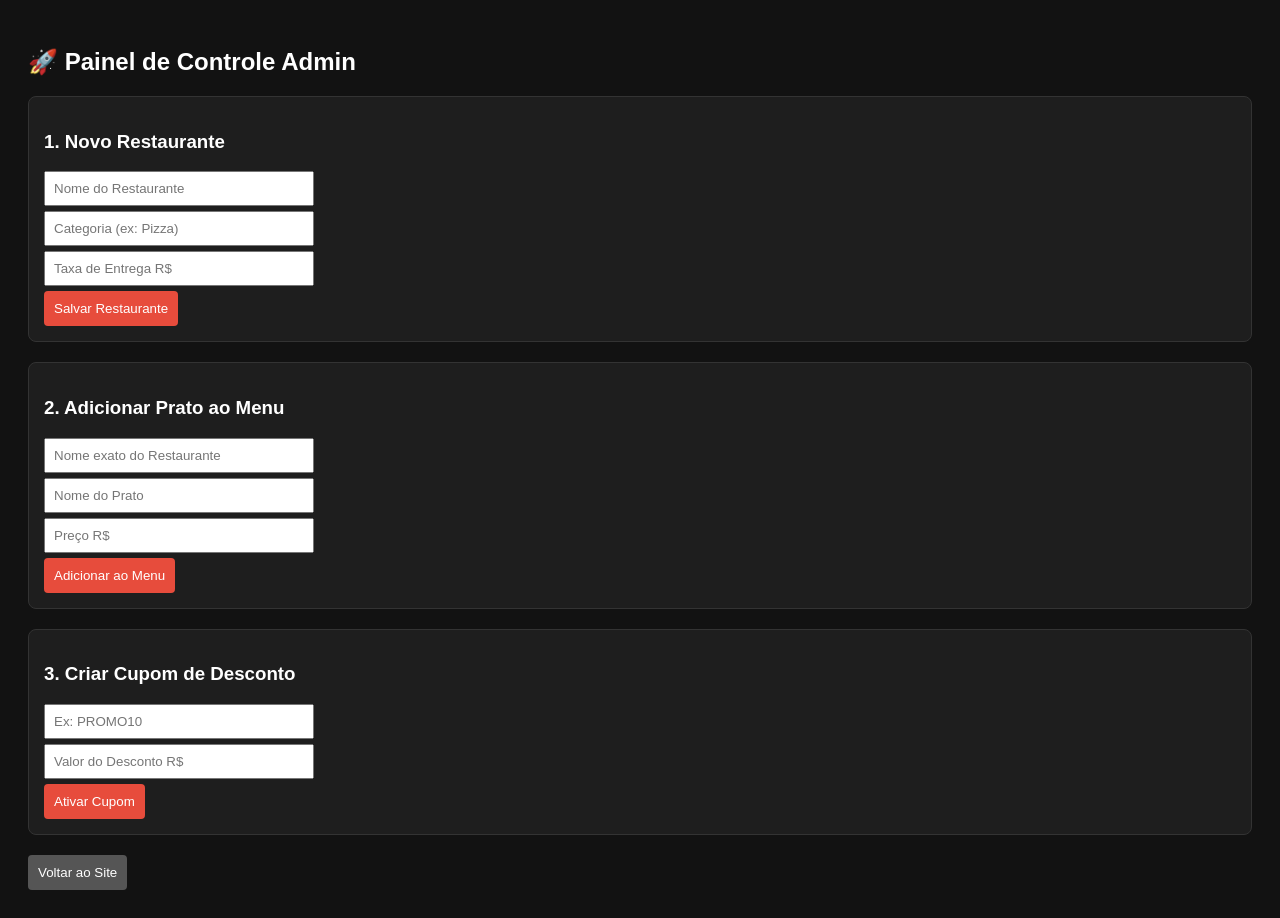
==== Daniel.maia/projeto_ifood/admin.html @ 391b9cb0 "Criação da interface de administrador Criação da interface de gerenciamento exclusiva para o nível d" ====
<!DOCTYPE html>
<html lang="pt-br">
<head>
    <meta charset="UTF-8">
    <title>Admin - DanielzinhoFoods</title>
    <style>
        body { font-family: sans-serif; padding: 20px; background: #121212; color: white; }
        .box { background: #1e1e1e; padding: 15px; border-radius: 8px; margin-bottom: 20px; border: 1px solid #333; }
        input { padding: 8px; margin: 5px 0; display: block; width: 250px; }
        button { padding: 10px; background: #e74c3c; color: white; border: none; cursor: pointer; border-radius: 4px; }
    </style>
</head>
<body>
    <h2>🚀 Painel de Controle Admin</h2>

    <div class="box">
        <h3>1. Novo Restaurante</h3>
        <input type="text" id="resNome" placeholder="Nome do Restaurante">
        <input type="text" id="resCat" placeholder="Categoria (ex: Pizza)">
        <input type="number" id="resTaxa" placeholder="Taxa de Entrega R$">
        <button onclick="apiPost('/api/admin/cadastrar-restaurante', {nome: resNome.value, categoria: resCat.value, taxa: resTaxa.value})">Salvar Restaurante</button>
    </div>

    <div class="box">
        <h3>2. Adicionar Prato ao Menu</h3>
        <input type="text" id="menuRes" placeholder="Nome exato do Restaurante">
        <input type="text" id="menuNome" placeholder="Nome do Prato">
        <input type="number" id="menuPreco" placeholder="Preço R$">
        <button onclick="apiPost('/api/admin/adicionar-item', {restaurante: menuRes.value, nome: menuNome.value, preco: menuPreco.value})">Adicionar ao Menu</button>
    </div>

    <div class="box">
        <h3>3. Criar Cupom de Desconto</h3>
        <input type="text" id="cupomCod" placeholder="Ex: PROMO10">
        <input type="number" id="cupomValor" placeholder="Valor do Desconto R$">
        <button onclick="apiPost('/api/admin/cadastrar-cupom', {codigo: cupomCod.value, valor: cupomValor.value})">Ativar Cupom</button>
    </div>

    <button onclick="location.href='home.html'" style="background: #555;">Voltar ao Site</button>

    <script>
        async function apiPost(rota, dados) {
            await fetch("http://127.0.0.1:5001" + rota, {
                method: 'POST',
                headers: {'Content-Type': 'application/json'},
                body: JSON.stringify(dados)
            });
            alert("Operação realizada!");
        }
    </script>
</body>
</html>
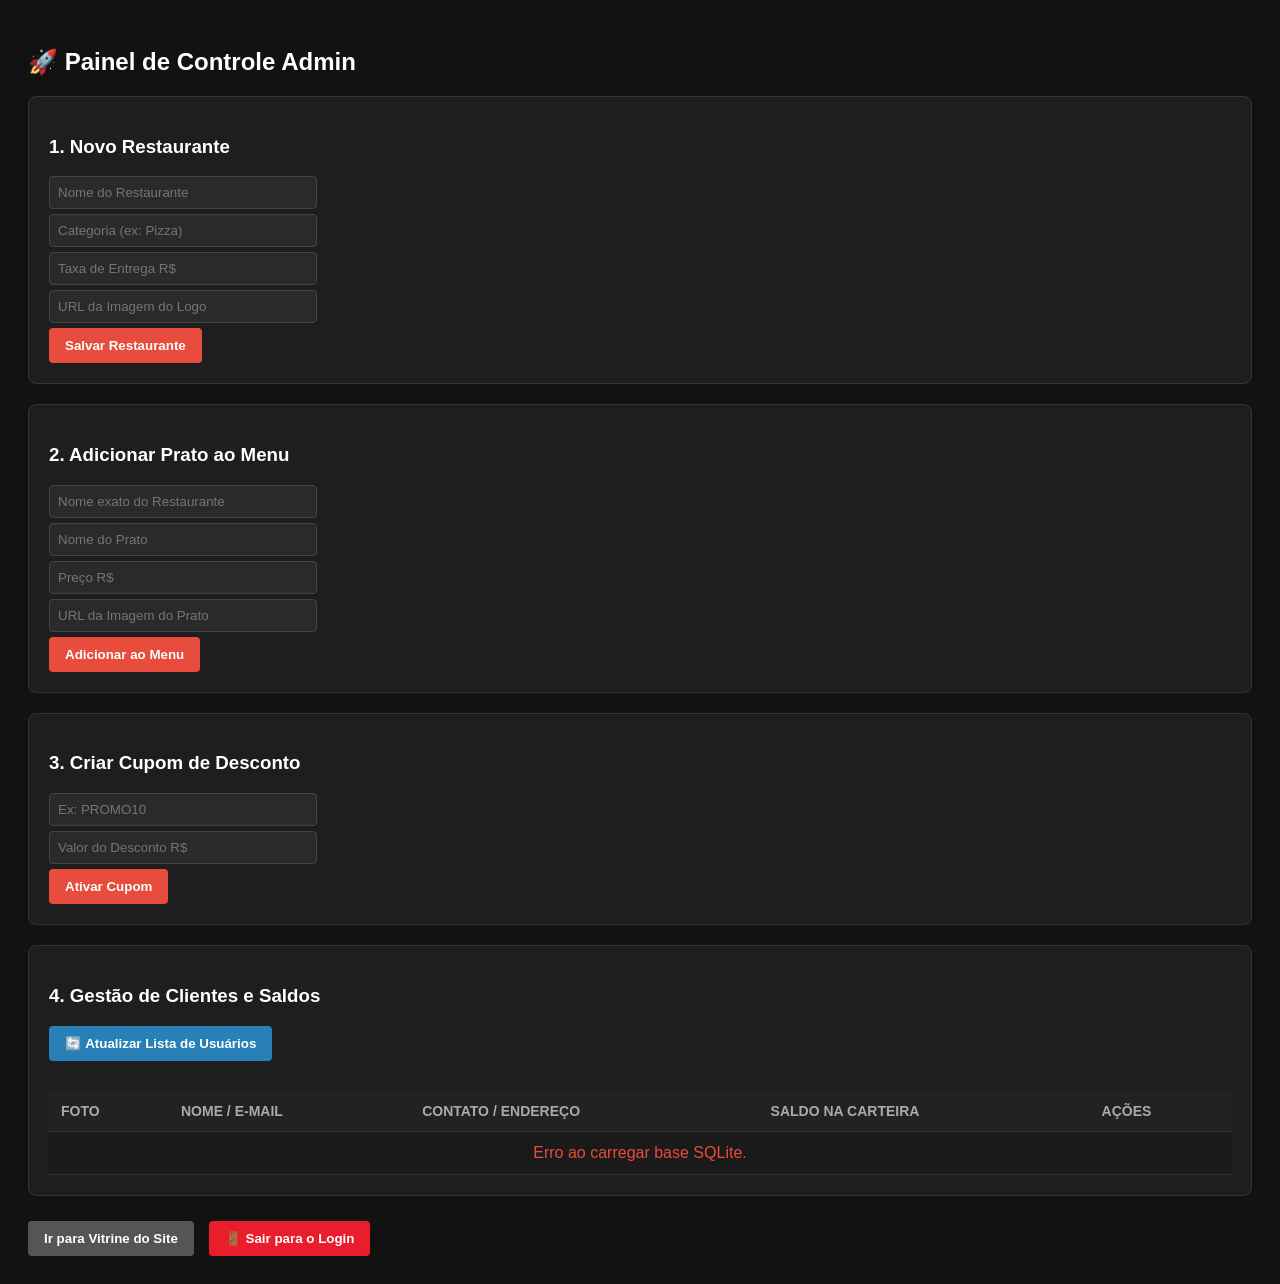
==== commit 6ceb285f: "feat(html): cria painel de controle administrativo completo - Estruturação dos blocos de cadastro de" ====
--- a/Daniel.maia/projeto_ifood/admin.html
+++ b/Daniel.maia/projeto_ifood/admin.html
@@ -5,9 +5,16 @@
     <title>Admin - DanielzinhoFoods</title>
     <style>
         body { font-family: sans-serif; padding: 20px; background: #121212; color: white; }
-        .box { background: #1e1e1e; padding: 15px; border-radius: 8px; margin-bottom: 20px; border: 1px solid #333; }
-        input { padding: 8px; margin: 5px 0; display: block; width: 250px; }
-        button { padding: 10px; background: #e74c3c; color: white; border: none; cursor: pointer; border-radius: 4px; }
+        .box { background: #1e1e1e; padding: 20px; border-radius: 8px; margin-bottom: 20px; border: 1px solid #333; }
+        input, select { padding: 8px; margin: 5px 0; display: block; width: 250px; background: #2a2a2a; color: white; border: 1px solid #444; border-radius: 4px; }
+        button { padding: 10px 16px; background: #e74c3c; color: white; border: none; cursor: pointer; border-radius: 4px; font-weight: bold; }
+        button:hover { background: #c0392b; }
+        table { width: 100%; border-collapse: collapse; margin-top: 15px; background: #1a1a1a; }
+        th, td { padding: 12px; text-align: left; border-bottom: 1px solid #333; }
+        th { background: #222; font-size: 14px; text-transform: uppercase; color: #aaa; }
+        tr:hover { background: #242424; }
+        
+        .botoes-rodape { display: flex; gap: 15px; margin-top: 25px; }
     </style>
 </head>
 <body>
@@ -18,7 +25,8 @@
         <input type="text" id="resNome" placeholder="Nome do Restaurante">
         <input type="text" id="resCat" placeholder="Categoria (ex: Pizza)">
         <input type="number" id="resTaxa" placeholder="Taxa de Entrega R$">
-        <button onclick="apiPost('/api/admin/cadastrar-restaurante', {nome: resNome.value, categoria: resCat.value, taxa: resTaxa.value})">Salvar Restaurante</button>
+        <input type="text" id="resFoto" placeholder="URL da Imagem do Logo">
+        <button onclick="apiPost('/api/admin/cadastrar-restaurante', {nome: resNome.value, categoria: resCat.value, taxa: resTaxa.value, foto_url: resFoto.value})">Salvar Restaurante</button>
     </div>
 
     <div class="box">
@@ -26,7 +34,8 @@
         <input type="text" id="menuRes" placeholder="Nome exato do Restaurante">
         <input type="text" id="menuNome" placeholder="Nome do Prato">
         <input type="number" id="menuPreco" placeholder="Preço R$">
-        <button onclick="apiPost('/api/admin/adicionar-item', {restaurante: menuRes.value, nome: menuNome.value, preco: menuPreco.value})">Adicionar ao Menu</button>
+        <input type="text" id="menuFoto" placeholder="URL da Imagem do Prato">
+        <button onclick="apiPost('/api/admin/adicionar-item', {restaurante: menuRes.value, nome: menuNome.value, preco: menuPreco.value, foto_url: menuFoto.value})">Adicionar ao Menu</button>
     </div>
 
     <div class="box">
@@ -36,17 +45,52 @@
         <button onclick="apiPost('/api/admin/cadastrar-cupom', {codigo: cupomCod.value, valor: cupomValor.value})">Ativar Cupom</button>
     </div>
 
-    <button onclick="location.href='home.html'" style="background: #555;">Voltar ao Site</button>
+    <div class="box">
+        <h3>4. Gestão de Clientes e Saldos</h3>
+        <button onclick="adminCarregarUsuarios()" style="background:#2980b9; margin-bottom:15px;">🔄 Atualizar Lista de Usuários</button>
+        
+        <table>
+            <thead>
+                <tr>
+                    <th>Foto</th>
+                    <th>Nome / E-mail</th>
+                    <th>Contato / Endereço</th>
+                    <th>Saldo na Carteira</th>
+                    <th>Ações</th>
+                </tr>
+            </thead>
+            <tbody id="tabelaUsuarios">
+                <tr>
+                    <td colspan="5" style="text-align: center; color: gray;">Carregando usuários...</td>
+                </tr>
+            </tbody>
+        </table>
+    </div>
 
+    <div class="botoes-rodape">
+        <button onclick="location.href='home.html'" style="background: #555;">Ir para Vitrine do Site</button>
+        <button onclick="logout()" style="background: #ea1d2c;">🚪 Sair para o Login</button>
+    </div>
+
+    <script src="js/script.js"></script>
     <script>
         async function apiPost(rota, dados) {
-            await fetch("http://127.0.0.1:5001" + rota, {
+            const reply = await fetch("http://127.0.0.1:5001" + rota, {
                 method: 'POST',
                 headers: {'Content-Type': 'application/json'},
                 body: JSON.stringify(dados)
             });
-            alert("Operação realizada!");
+            if (reply.ok) {
+                alert("Operação realizada com sucesso!");
+                if(!rota.includes("cupom")) adminCarregarUsuarios();
+            } else {
+                alert("Houve um erro na operação.");
+            }
         }
+        
+        document.addEventListener("DOMContentLoaded", () => {
+            adminCarregarUsuarios();
+        });
     </script>
 </body>
-</html>+</html>
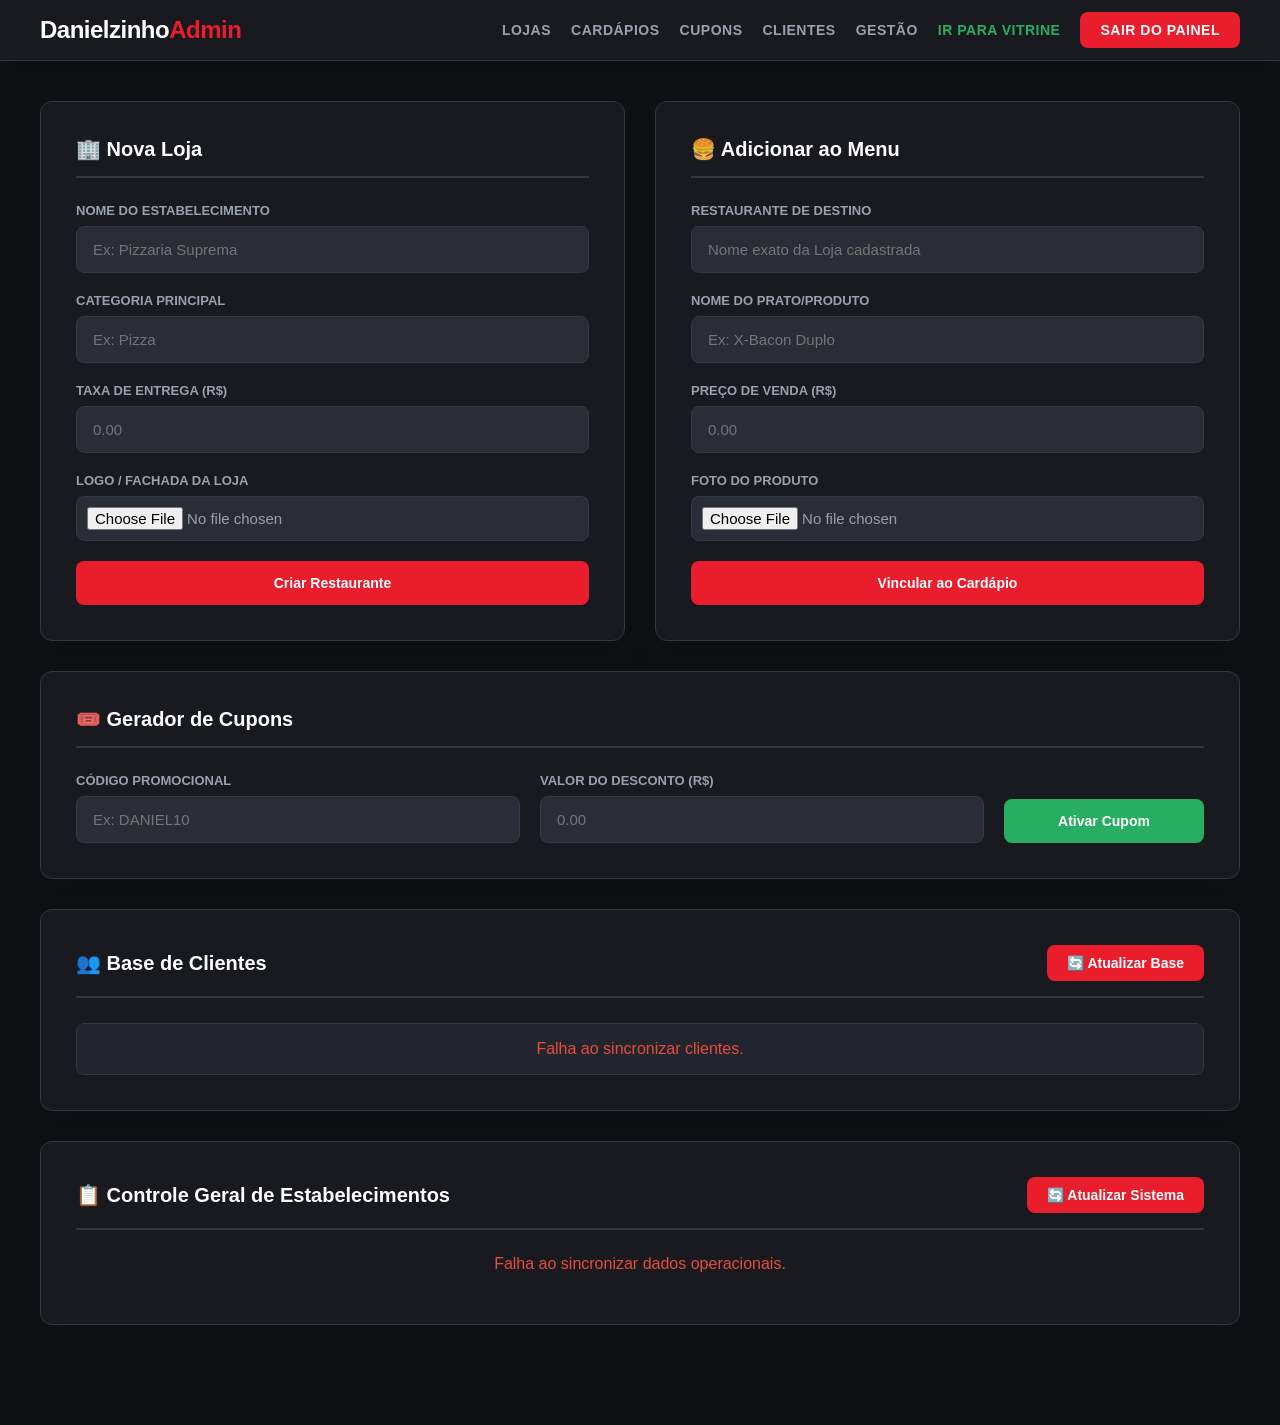
==== commit 451dd489: "Refactor admin.html with updated styles and structure Registra o novo layout profissional usando CSS" ====
--- a/Daniel.maia/projeto_ifood/admin.html
+++ b/Daniel.maia/projeto_ifood/admin.html
@@ -2,78 +2,264 @@
 <html lang="pt-br">
 <head>
     <meta charset="UTF-8">
-    <title>Admin - DanielzinhoFoods</title>
+    <title>Painel Admin - DanielzinhoFood</title>
     <style>
-        body { font-family: sans-serif; padding: 20px; background: #121212; color: white; }
-        .box { background: #1e1e1e; padding: 20px; border-radius: 8px; margin-bottom: 20px; border: 1px solid #333; }
-        input, select { padding: 8px; margin: 5px 0; display: block; width: 250px; background: #2a2a2a; color: white; border: 1px solid #444; border-radius: 4px; }
-        button { padding: 10px 16px; background: #e74c3c; color: white; border: none; cursor: pointer; border-radius: 4px; font-weight: bold; }
-        button:hover { background: #c0392b; }
-        table { width: 100%; border-collapse: collapse; margin-top: 15px; background: #1a1a1a; }
-        th, td { padding: 12px; text-align: left; border-bottom: 1px solid #333; }
-        th { background: #222; font-size: 14px; text-transform: uppercase; color: #aaa; }
-        tr:hover { background: #242424; }
-        
-        .botoes-rodape { display: flex; gap: 15px; margin-top: 25px; }
+        /* =========================================================
+           1. BASE E VARIÁVEIS GERAIS
+           ========================================================= */
+        :root {
+            --bg-body: #0f1115;
+            --bg-card: #181a20;
+            --bg-subcard: #22252e;
+            --bg-input: #2a2d35;
+            --border-color: #333842;
+            --primary: #ea1d2c;
+            --primary-hover: #c21825;
+            --success: #27ae60;
+            --success-hover: #219653;
+            --danger: #e74c3c;
+            --danger-hover: #c0392b;
+            --text-main: #ffffff;
+            --text-muted: #9aa0ac;
+        }
+
+        * { box-sizing: border-box; }
+        html { scroll-behavior: smooth; }
+        body { font-family: 'Inter', -apple-system, sans-serif; background: var(--bg-body); color: var(--text-main); margin: 0; padding: 0; padding-bottom: 60px; }
+        
+        /* =========================================================
+           2. NAVBAR PROFISSIONAL
+           ========================================================= */
+        .navbar-admin {
+            background: var(--bg-card);
+            padding: 16px 40px;
+            display: flex;
+            justify-content: space-between;
+            align-items: center;
+            border-bottom: 1px solid var(--border-color);
+            position: sticky; top: 0; z-index: 1000;
+            box-shadow: 0 4px 20px rgba(0,0,0,0.3);
+        }
+        .logo-admin { font-weight: 900; color: var(--text-main); font-size: 24px; letter-spacing: -0.5px; }
+        .logo-admin span { color: var(--primary); }
+        
+        .nav-links { display: flex; gap: 20px; list-style: none; margin: 0; padding: 0; align-items: center; }
+        .nav-links a { color: var(--text-muted); text-decoration: none; font-size: 14px; font-weight: 600; cursor: pointer; transition: 0.2s; text-transform: uppercase; letter-spacing: 0.5px;}
+        .nav-links a:hover { color: var(--text-main); }
+        
+        .btn-nav { background: var(--primary); color: white !important; padding: 10px 20px; border-radius: 8px; border: none; font-weight: bold; }
+        .btn-nav:hover { background: var(--primary-hover); }
+
+        /* =========================================================
+           3. ESTRUTURA DE GRID (CAIXAS MAIORES E AJUSTADAS)
+           ========================================================= */
+        .container-admin { 
+            padding: 40px; 
+            max-width: 1400px; /* Largura bem maior para telas profissionais */
+            margin: auto; 
+            display: grid; 
+            /* Caixas de cadastro no topo (2 por linha em telas grandes) */
+            grid-template-columns: repeat(auto-fit, minmax(450px, 1fr)); 
+            gap: 30px; 
+        }
+        
+        .full-width { grid-column: 1 / -1; }
+        
+        .box { 
+            background: var(--bg-card); 
+            padding: 35px; 
+            border-radius: 12px; 
+            border: 1px solid var(--border-color); 
+            box-shadow: 0 8px 30px rgba(0,0,0,0.2);
+            scroll-margin-top: 100px; 
+        }
+        
+        .box-header {
+            display: flex;
+            justify-content: space-between;
+            align-items: center;
+            border-bottom: 2px solid var(--border-color);
+            padding-bottom: 15px;
+            margin-bottom: 25px;
+        }
+
+        .box h3 { margin: 0; color: var(--text-main); font-size: 20px; }
+
+        /* =========================================================
+           4. FORMULÁRIOS PROFISSIONAIS
+           ========================================================= */
+        .form-group { margin-bottom: 20px; width: 100%; }
+        .form-group label { display: block; font-size: 13px; font-weight: 600; color: var(--text-muted); margin-bottom: 8px; text-transform: uppercase; }
+        
+        input { 
+            width: 100%; padding: 14px 16px; background: var(--bg-input); 
+            color: white; border: 1px solid var(--border-color); 
+            border-radius: 8px; font-size: 15px; transition: 0.2s; outline: none;
+        }
+        input:focus { border-color: var(--primary); box-shadow: 0 0 0 3px rgba(234, 29, 44, 0.15); }
+        input[type="file"] { padding: 10px; cursor: pointer; color: var(--text-muted); }
+
+        .btn-acao { color: white; border: none; padding: 14px 20px; border-radius: 8px; cursor: pointer; font-weight: bold; font-size: 14px; width: 100%; transition: 0.2s; text-align: center; }
+        .btn-primary { background: var(--primary); }
+        .btn-primary:hover { background: var(--primary-hover); }
+        .btn-success { background: var(--success); }
+        .btn-success:hover { background: var(--success-hover); }
+        .btn-danger { background: var(--danger); }
+        .btn-danger:hover { background: var(--danger-hover); }
+
+        /* =========================================================
+           5. TABELAS (CLIENTES E MENUS)
+           ========================================================= */
+        .table-wrap { overflow-x: auto; border-radius: 8px; border: 1px solid var(--border-color); }
+        table { width: 100%; border-collapse: collapse; min-width: 800px; background: var(--bg-subcard); }
+        th { background: #1c1e24; padding: 16px; text-align: left; font-size: 13px; color: var(--text-muted); text-transform: uppercase; letter-spacing: 0.5px; border-bottom: 2px solid var(--border-color); }
+        td { padding: 16px; border-bottom: 1px solid var(--border-color); vertical-align: middle; }
+        tr:last-child td { border-bottom: none; }
+        tr:hover { background: #262a33; }
+
+        /* =========================================================
+           6. GESTÃO DE LOJAS (O SEGREDO DO ALINHAMENTO)
+           ========================================================= */
+        .loja-card {
+            background: var(--bg-subcard);
+            border: 1px solid var(--border-color);
+            border-radius: 12px;
+            padding: 30px;
+            margin-bottom: 30px;
+        }
+
+        .loja-grid-top {
+            display: grid;
+            grid-template-columns: 90px 1fr 160px; /* Coluna 1: Foto | Coluna 2: Inputs | Coluna 3: Botões */
+            gap: 30px;
+            align-items: start;
+            border-bottom: 1px dashed var(--border-color);
+            padding-bottom: 25px;
+            margin-bottom: 25px;
+        }
+
+        .loja-inputs-grid {
+            display: grid;
+            grid-template-columns: repeat(auto-fit, minmax(200px, 1fr));
+            gap: 15px;
+        }
+
+        .loja-actions { display: flex; flex-direction: column; gap: 10px; }
+        
+        .img-zoom { cursor: zoom-in; transition: transform 0.2s; border-radius: 10px; }
+        .img-zoom:hover { transform: scale(1.05); }
+
+        /* Ajuste responsivo extremo */
+        @media (max-width: 900px) {
+            .loja-grid-top { grid-template-columns: 1fr; }
+            .loja-actions { flex-direction: row; }
+        }
     </style>
 </head>
 <body>
-    <h2>🚀 Painel de Controle Admin</h2>
-
-    <div class="box">
-        <h3>1. Novo Restaurante</h3>
-        <input type="text" id="resNome" placeholder="Nome do Restaurante">
-        <input type="text" id="resCat" placeholder="Categoria (ex: Pizza)">
-        <input type="number" id="resTaxa" placeholder="Taxa de Entrega R$">
-        <input type="text" id="resFoto" placeholder="URL da Imagem do Logo">
-        <button onclick="apiPost('/api/admin/cadastrar-restaurante', {nome: resNome.value, categoria: resCat.value, taxa: resTaxa.value, foto_url: resFoto.value})">Salvar Restaurante</button>
-    </div>
-
-    <div class="box">
-        <h3>2. Adicionar Prato ao Menu</h3>
-        <input type="text" id="menuRes" placeholder="Nome exato do Restaurante">
-        <input type="text" id="menuNome" placeholder="Nome do Prato">
-        <input type="number" id="menuPreco" placeholder="Preço R$">
-        <input type="text" id="menuFoto" placeholder="URL da Imagem do Prato">
-        <button onclick="apiPost('/api/admin/adicionar-item', {restaurante: menuRes.value, nome: menuNome.value, preco: menuPreco.value, foto_url: menuFoto.value})">Adicionar ao Menu</button>
-    </div>
-
-    <div class="box">
-        <h3>3. Criar Cupom de Desconto</h3>
-        <input type="text" id="cupomCod" placeholder="Ex: PROMO10">
-        <input type="number" id="cupomValor" placeholder="Valor do Desconto R$">
-        <button onclick="apiPost('/api/admin/cadastrar-cupom', {codigo: cupomCod.value, valor: cupomValor.value})">Ativar Cupom</button>
-    </div>
-
-    <div class="box">
-        <h3>4. Gestão de Clientes e Saldos</h3>
-        <button onclick="adminCarregarUsuarios()" style="background:#2980b9; margin-bottom:15px;">🔄 Atualizar Lista de Usuários</button>
-        
-        <table>
-            <thead>
-                <tr>
-                    <th>Foto</th>
-                    <th>Nome / E-mail</th>
-                    <th>Contato / Endereço</th>
-                    <th>Saldo na Carteira</th>
-                    <th>Ações</th>
-                </tr>
-            </thead>
-            <tbody id="tabelaUsuarios">
-                <tr>
-                    <td colspan="5" style="text-align: center; color: gray;">Carregando usuários...</td>
-                </tr>
-            </tbody>
-        </table>
-    </div>
-
-    <div class="botoes-rodape">
-        <button onclick="location.href='home.html'" style="background: #555;">Ir para Vitrine do Site</button>
-        <button onclick="logout()" style="background: #ea1d2c;">🚪 Sair para o Login</button>
+
+    <nav class="navbar-admin">
+        <div class="logo-admin">Danielzinho<span>Admin</span></div>
+        <ul class="nav-links">
+            <li><a href="#sec-novo-restaurante">Lojas</a></li>
+            <li><a href="#sec-novo-prato">Cardápios</a></li>
+            <li><a href="#sec-cupons">Cupons</a></li>
+            <li><a href="#sec-clientes">Clientes</a></li>
+            <li><a href="#sec-gestao-lojas">Gestão</a></li>
+            <li><a onclick="location.href='home.html'" style="color: var(--success);">Ir para Vitrine</a></li>
+            <li><a onclick="logout()" class="btn-nav">Sair do Painel</a></li>
+        </ul>
+    </nav>
+
+    <div class="container-admin">
+        
+        <div id="sec-novo-restaurante" class="box">
+            <div class="box-header"><h3>🏢 Nova Loja</h3></div>
+            <div class="form-group">
+                <label>Nome do Estabelecimento</label>
+                <input type="text" id="resNome" placeholder="Ex: Pizzaria Suprema">
+            </div>
+            <div class="form-group">
+                <label>Categoria principal</label>
+                <input type="text" id="resCat" placeholder="Ex: Pizza">
+            </div>
+            <div class="form-group">
+                <label>Taxa de Entrega (R$)</label>
+                <input type="number" id="resTaxa" placeholder="0.00" step="0.01">
+            </div>
+            <div class="form-group">
+                <label>Logo / Fachada da Loja</label>
+                <input type="file" id="resFoto" accept="image/*">
+            </div>
+            <button class="btn-acao btn-primary" onclick="criarRestauranteUpload()">Criar Restaurante</button>
+        </div>
+
+        <div id="sec-novo-prato" class="box">
+            <div class="box-header"><h3>🍔 Adicionar ao Menu</h3></div>
+            <div class="form-group">
+                <label>Restaurante de Destino</label>
+                <input type="text" id="menuRes" placeholder="Nome exato da Loja cadastrada">
+            </div>
+            <div class="form-group">
+                <label>Nome do Prato/Produto</label>
+                <input type="text" id="menuNome" placeholder="Ex: X-Bacon Duplo">
+            </div>
+            <div class="form-group">
+                <label>Preço de Venda (R$)</label>
+                <input type="number" id="menuPreco" placeholder="0.00" step="0.01">
+            </div>
+            <div class="form-group">
+                <label>Foto do Produto</label>
+                <input type="file" id="menuFoto" accept="image/*">
+            </div>
+            <button class="btn-acao btn-primary" onclick="criarItemUpload()">Vincular ao Cardápio</button>
+        </div>
+
+        <div id="sec-cupons" class="box full-width">
+            <div class="box-header"><h3>🎟️ Gerador de Cupons</h3></div>
+            <div style="display: grid; grid-template-columns: 1fr 1fr 200px; gap: 20px; align-items: end;">
+                <div class="form-group" style="margin:0;">
+                    <label>Código Promocional</label>
+                    <input type="text" id="cupomCod" placeholder="Ex: DANIEL10">
+                </div>
+                <div class="form-group" style="margin:0;">
+                    <label>Valor do Desconto (R$)</label>
+                    <input type="number" id="cupomValor" placeholder="0.00" step="0.01">
+                </div>
+                <button class="btn-acao btn-success" onclick="apiPost('/api/admin/cadastrar-cupom', {codigo: document.getElementById('cupomCod').value, valor: document.getElementById('cupomValor').value})">Ativar Cupom</button>
+            </div>
+        </div>
+
+        <div id="sec-clientes" class="box full-width">
+            <div class="box-header">
+                <h3>👥 Base de Clientes</h3>
+                <button class="btn-acao btn-primary" style="width: auto; padding: 10px 20px; margin: 0;" onclick="adminCarregarUsuarios()">🔄 Atualizar Base</button>
+            </div>
+            <div class="table-wrap">
+                <table id="tabelaUsuarios">
+                    <tr><td style="text-align: center; color: var(--text-muted);">Aguardando dados...</td></tr>
+                </table>
+            </div>
+        </div>
+
+        <div id="sec-gestao-lojas" class="box full-width">
+            <div class="box-header">
+                <h3>📋 Controle Geral de Estabelecimentos</h3>
+                <button class="btn-acao btn-primary" style="width: auto; padding: 10px 20px; margin: 0;" onclick="adminCarregarRestaurantesECardapios()">🔄 Atualizar Sistema</button>
+            </div>
+            <div id="listaRestaurantesAdmin">
+                <p style="text-align: center; color: var(--text-muted);">Buscando informações ativas...</p>
+            </div>
+        </div>
+
     </div>
 
     <script src="js/script.js"></script>
     <script>
+        // ==========================================================================
+        // LÓGICA DE ALIMENTAÇÃO DA INTERFACE DO ADMIN
+        // ==========================================================================
+
         async function apiPost(rota, dados) {
             const reply = await fetch("http://127.0.0.1:5001" + rota, {
                 method: 'POST',
@@ -81,15 +267,297 @@
                 body: JSON.stringify(dados)
             });
             if (reply.ok) {
-                alert("Operação realizada com sucesso!");
-                if(!rota.includes("cupom")) adminCarregarUsuarios();
+                alert("Operação confirmada no sistema!");
+                if(!rota.includes("cupom")) {
+                    adminCarregarUsuarios();
+                    adminCarregarRestaurantesECardapios();
+                }
             } else {
-                alert("Houve um erro na operação.");
+                const info = await reply.json();
+                alert("Falha na operação: " + (info.message || info.error || "Verifique os dados."));
             }
         }
-        
+
+        async function criarRestauranteUpload() {
+            const nome = document.getElementById("resNome").value;
+            const cat = document.getElementById("resCat").value;
+            const taxa = document.getElementById("resTaxa").value;
+            
+            let fotoUrl = "";
+            const linkNovaFoto = await uploadArquivo(document.getElementById("resFoto"));
+            if(linkNovaFoto) fotoUrl = linkNovaFoto;
+
+            if(!nome || !cat || !taxa) return alert("Dados da loja incompletos.");
+            apiPost('/api/admin/cadastrar-restaurante', {nome: nome, categoria: cat, taxa: taxa, foto_url: fotoUrl});
+        }
+
+        async function criarItemUpload() {
+            const res = document.getElementById("menuRes").value;
+            const nome = document.getElementById("menuNome").value;
+            const preco = document.getElementById("menuPreco").value;
+            
+            let fotoUrl = "";
+            const linkNovaFoto = await uploadArquivo(document.getElementById("menuFoto"));
+            if(linkNovaFoto) fotoUrl = linkNovaFoto;
+
+            if(!res || !nome || !preco) return alert("Dados do prato incompletos.");
+            apiPost('/api/admin/adicionar-item', {restaurante: res, nome: nome, preco: preco, foto_url: fotoUrl});
+        }
+
+        // =========================================================
+        // RENDERIZAÇÃO DA TABELA DE CLIENTES
+        // =========================================================
+        async function adminCarregarUsuarios() {
+            const container = document.getElementById("tabelaUsuarios");
+            if (!container) return;
+            container.innerHTML = "<tr><td style='text-align:center;'>Conectando ao banco...</td></tr>";
+
+            try {
+                const resposta = await fetch("http://127.0.0.1:5001/api/admin/usuarios", { cache: "no-store" });
+                const listaUsuarios = await resposta.json();
+                
+                container.innerHTML = `
+                    <thead>
+                        <tr>
+                            <th style="width: 80px; text-align: center;">Avatar</th>
+                            <th>Identificação</th>
+                            <th>Contato / Entrega</th>
+                            <th style="width: 280px;">Gestão Financeira</th>
+                            <th style="width: 120px; text-align: center;">Ações</th>
+                        </tr>
+                    </thead>
+                    <tbody>
+                `;
+
+                if (listaUsuarios.length === 0) {
+                    container.innerHTML += "<tr><td colspan='5' style='text-align:center;'>Nenhum cliente registrado.</td></tr></tbody>";
+                    return;
+                }
+
+                listaUsuarios.forEach(u => {
+                    if (u.email === "admin") return;
+
+                    const tr = document.createElement("tr");
+                    tr.innerHTML = `
+                        <td style="text-align: center;">
+                            <img src="${u.foto_url}" class="img-zoom" onclick="if(typeof abrirImagemFullscreen === 'function') abrirImagemFullscreen(this.src)" style="width:48px; height:48px; border-radius:50%; object-fit:cover; border: 2px solid var(--border-color);">
+                        </td>
+                        <td>
+                            <strong style="font-size: 15px;">${u.nome}</strong><br>
+                            <span style="color: var(--text-muted); font-size: 13px;">${u.email}</span>
+                        </td>
+                        <td>
+                            <div style="margin-bottom: 4px;">📞 ${u.telefone || '<span style="color:var(--text-muted);">Pendente</span>'}</div>
+                            <div>📍 ${u.endereco || '<span style="color:var(--text-muted);">Pendente</span>'}</div>
+                        </td>
+                        <td>
+                            <div style="color: var(--success); font-weight: 800; font-size: 18px; margin-bottom: 8px;">R$ ${u.saldo.toFixed(2)}</div>
+                            <div style="display:flex; gap:8px;">
+                                <input type="number" id="saldo_${u.id}" placeholder="Novo Valor" style="padding: 8px; margin: 0; font-size: 13px;">
+                                <button onclick="adminAlterarSaldo(${u.id})" class="btn-acao btn-primary" style="width: auto; padding: 8px 16px; margin: 0;">Gravar</button>
+                            </div>
+                        </td>
+                        <td style="text-align: center;">
+                            <button onclick="adminDeletarUsuario(${u.id})" class="btn-acao btn-danger" style="margin: 0;">Remover Conta</button>
+                        </td>
+                    `;
+                    container.appendChild(tr);
+                });
+                container.innerHTML += "</tbody>";
+            } catch (erro) {
+                container.innerHTML = "<tr><td colspan='5' style='text-align:center; color: var(--danger);'>Falha ao sincronizar clientes.</td></tr>";
+            }
+        }
+
+        async function adminDeletarUsuario(id) {
+            if (!confirm("⚠️ ATENÇÃO: Esta ação é irreversível. Apagar cliente da base de dados?")) return;
+            try {
+                const resposta = await fetch(`http://127.0.0.1:5001/api/admin/usuario/deletar/${id}`, { method: 'DELETE' });
+                if (resposta.ok) adminCarregarUsuarios();
+            } catch (erro) { alert("Falha na comunicação."); }
+        }
+
+        async function adminAlterarSaldo(id) {
+            const input = document.getElementById(`saldo_${id}`);
+            const valor = input ? input.value : "";
+            if (!valor || parseFloat(valor) < 0) return alert("Valor inválido.");
+
+            try {
+                const resposta = await fetch("http://127.0.0.1:5001/api/admin/usuario/saldo", {
+                    method: 'POST',
+                    headers: { 'Content-Type': 'application/json' },
+                    body: JSON.stringify({ id: id, saldo: valor })
+                });
+                if (resposta.ok) adminCarregarUsuarios();
+            } catch (erro) { alert("Falha ao salvar saldo."); }
+        }
+
+        // =========================================================
+        // RENDERIZAÇÃO DA GESTÃO DE LOJAS (GRID PROFISSIONAL)
+        // =========================================================
+        async function adminCarregarRestaurantesECardapios() {
+            const container = document.getElementById("listaRestaurantesAdmin");
+            if (!container) return;
+            container.innerHTML = "<p style='text-align:center; color: var(--text-muted);'>Sincronizando estabelecimentos...</p>";
+
+            try {
+                const resLoja = await fetch("http://127.0.0.1:5001/api/restaurantes", { cache: "no-store" });
+                const lojas = await resLoja.json();
+                container.innerHTML = "";
+                
+                if (lojas.length === 0) {
+                    container.innerHTML = "<p style='text-align:center; color: var(--text-muted);'>Nenhuma loja em operação.</p>";
+                    return;
+                }
+
+                for (const loja of lojas) {
+                    const resMenu = await fetch(`http://127.0.0.1:5001/api/menu/${loja.nome}`, { cache: "no-store" });
+                    const menu = await resMenu.json();
+
+                    const divLoja = document.createElement("div");
+                    divLoja.className = "loja-card";
+
+                    let linhasCardapio = "";
+                    menu.forEach(item => {
+                        linhasCardapio += `
+                            <tr>
+                                <td style="width: 120px;">
+                                    <img id="imgItem_${item.id}" src="${item.foto_url}" class="img-zoom" onclick="if(typeof abrirImagemFullscreen === 'function') abrirImagemFullscreen(this.src)" style="width:50px; height:50px; border-radius:8px; object-fit:cover; margin-bottom: 8px; display: block; border: 1px solid var(--border-color);">
+                                    <input type="file" id="itemFoto_${item.id}" accept="image/*" style="padding: 0; font-size: 11px; background: transparent; border: none;">
+                                </td>
+                                <td>
+                                    <input type="text" id="itemNome_${item.id}" value="${item.nome}" style="margin: 0;">
+                                </td>
+                                <td style="width: 140px;">
+                                    <input type="number" id="itemPreco_${item.id}" value="${item.preco}" step="0.01" style="margin: 0;">
+                                </td>
+                                <td style="width: 220px;">
+                                    <div style="display: flex; gap: 10px;">
+                                        <button onclick="adminEditarItem(${item.id})" class="btn-acao btn-success" style="margin: 0;">Atualizar</button>
+                                        <button onclick="adminDeletarItem(${item.id})" class="btn-acao btn-danger" style="margin: 0;">Excluir</button>
+                                    </div>
+                                </td>
+                            </tr>
+                        `;
+                    });
+
+                    divLoja.innerHTML = `
+                        <div class="loja-grid-top">
+                            <div>
+                                <img id="imgLoja_${loja.id}" src="${loja.foto_url}" class="img-zoom" onclick="if(typeof abrirImagemFullscreen === 'function') abrirImagemFullscreen(this.src)" style="width:90px; height:90px; border-radius:16px; object-fit:cover; border: 3px solid var(--border-color);">
+                            </div>
+                            
+                            <div class="loja-inputs-grid">
+                                <div class="form-group" style="margin: 0;">
+                                    <label>Nome Fantasia</label>
+                                    <input type="text" id="lojaNome_${loja.id}" value="${loja.nome}">
+                                </div>
+                                <div class="form-group" style="margin: 0;">
+                                    <label>Segmento / Categoria</label>
+                                    <input type="text" id="lojaCat_${loja.id}" value="${loja.categoria}">
+                                </div>
+                                <div class="form-group" style="margin: 0;">
+                                    <label>Frete Base (R$)</label>
+                                    <input type="number" id="lojaTaxa_${loja.id}" value="${loja.taxa}" step="0.01">
+                                </div>
+                                <div class="form-group" style="margin: 0;">
+                                    <label>Classificação (⭐)</label>
+                                    <input type="number" id="lojaNota_${loja.id}" value="${loja.nota}" step="0.1" min="1" max="5">
+                                </div>
+                                <div class="form-group" style="margin: 0; grid-column: 1 / -1;">
+                                    <label>Atualizar Capa (Arquivo PC)</label>
+                                    <input type="file" id="lojaFoto_${loja.id}" accept="image/*">
+                                </div>
+                            </div>
+                            
+                            <div class="loja-actions">
+                                <button onclick="adminEditarRestaurante(${loja.id})" class="btn-acao btn-success" style="margin: 0;">Salvar Alterações</button>
+                                <button onclick="adminDeletarRestaurante(${loja.id})" class="btn-acao btn-danger" style="margin: 0;">Encerrar Loja</button>
+                            </div>
+                        </div>
+                        
+                        <h4 style="margin: 0 0 15px 0; color: var(--primary); font-size: 16px;">VINCULADO AO MENU</h4>
+                        <div class="table-wrap">
+                            <table>
+                                <thead>
+                                    <tr>
+                                        <th>Produto</th>
+                                        <th>Nomenclatura</th>
+                                        <th>Preço Atual</th>
+                                        <th>Controle</th>
+                                    </tr>
+                                </thead>
+                                <tbody>
+                                    ${linhasCardapio || '<tr><td colspan="4" style="text-align:center; color:var(--text-muted);">O menu deste estabelecimento está vazio.</td></tr>'}
+                                </tbody>
+                            </table>
+                        </div>
+                    `;
+                    container.appendChild(divLoja);
+                }
+            } catch (err) {
+                container.innerHTML = "<p style='text-align:center; color:var(--danger);'>Falha ao sincronizar dados operacionais.</p>";
+            }
+        }
+
+        async function adminEditarRestaurante(id) {
+            const nome = document.getElementById(`lojaNome_${id}`).value.trim();
+            const categoria = document.getElementById(`lojaCat_${id}`).value.trim();
+            const taxa = document.getElementById(`lojaTaxa_${id}`).value;
+            const nota = document.getElementById(`lojaNota_${id}`).value;
+            
+            let fotoFinal = document.getElementById(`imgLoja_${id}`).src;
+            const arquivoNovaFoto = document.getElementById(`lojaFoto_${id}`);
+            if(arquivoNovaFoto.files.length > 0) {
+                const link = await uploadArquivo(arquivoNovaFoto);
+                if(link) fotoFinal = link;
+            }
+
+            if(!nome || !categoria || !taxa || !nota) return alert("Campos essenciais ausentes.");
+
+            const res = await fetch("http://127.0.0.1:5001/api/admin/restaurante/atualizar", {
+                method: 'POST', headers: {'Content-Type': 'application/json'},
+                body: JSON.stringify({ id, nome, categoria, taxa, nota, foto_url: fotoFinal })
+            });
+            if(res.ok) { alert("Loja atualizada."); adminCarregarRestaurantesECardapios(); }
+        }
+
+        async function adminDeletarRestaurante(id) {
+            if(!confirm("⚠️ RISCO DE PERDA DE DADOS: Confirmar exclusão do estabelecimento e de todo o cardápio vinculado?")) return;
+            const res = await fetch(`http://127.0.0.1:5001/api/admin/restaurante/deletar/${id}`, { method: 'DELETE' });
+            if(res.ok) adminCarregarRestaurantesECardapios();
+        }
+
+        async function adminEditarItem(id) {
+            const nome = document.getElementById(`itemNome_${id}`).value.trim();
+            const preco = document.getElementById(`itemPreco_${id}`).value;
+            
+            let fotoFinal = document.getElementById(`imgItem_${id}`).src;
+            const arquivoNovaFoto = document.getElementById(`itemFoto_${id}`);
+            if(arquivoNovaFoto.files.length > 0) {
+                const link = await uploadArquivo(arquivoNovaFoto);
+                if(link) fotoFinal = link;
+            }
+
+            if(!nome || !preco) return alert("Nomenclatura ou preço em branco.");
+
+            const res = await fetch("http://127.0.0.1:5001/api/admin/item/atualizar", {
+                method: 'POST', headers: {'Content-Type': 'application/json'},
+                body: JSON.stringify({ id, nome, preco, foto_url: fotoFinal })
+            });
+            if(res.ok) { alert("Produto atualizado."); adminCarregarRestaurantesECardapios(); }
+        }
+
+        async function adminDeletarItem(id) {
+            if(!confirm("Remover este item do menu?")) return;
+            const res = await fetch(`http://127.0.0.1:5001/api/admin/item/deletar/${id}`, { method: 'DELETE' });
+            if(res.ok) adminCarregarRestaurantesECardapios();
+        }
+        
+        // Auto-carregamento inicial
         document.addEventListener("DOMContentLoaded", () => {
             adminCarregarUsuarios();
+            adminCarregarRestaurantesECardapios();
         });
     </script>
 </body>
